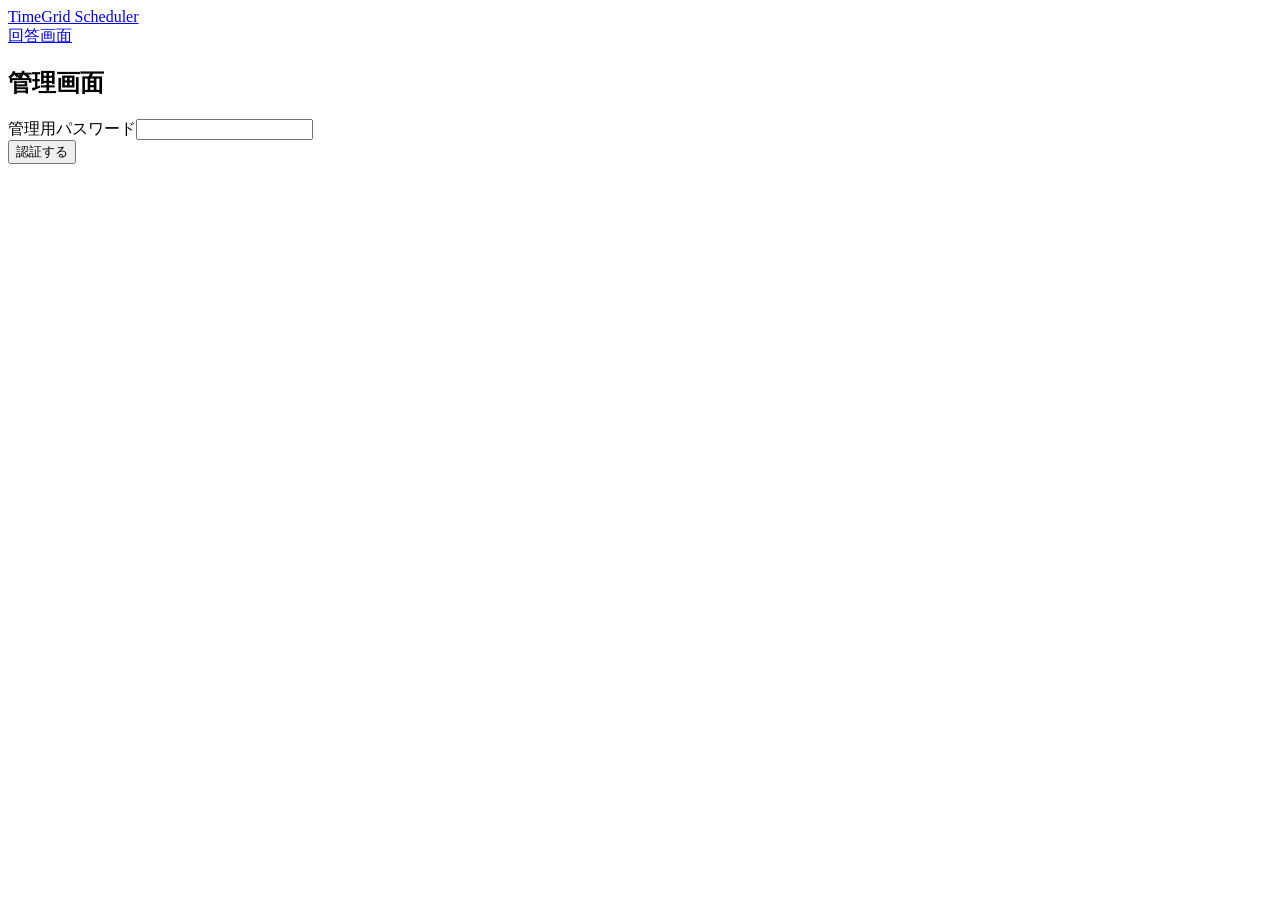
==== admin.html @ 97229e6b "Add files via upload" ====
<!doctype html><html lang="ja"><head><meta charset="utf-8"><meta name="viewport" content="width=device-width, initial-scale=1"><title>管理 | TimeGrid Scheduler</title><link rel="stylesheet" href="css/style.css"></head>
<body><header class="header"><div class="container nav"><a class="logo" href="index.html">TimeGrid Scheduler</a><div class="nav-links"><a id="eventLink" href="#">回答画面</a></div></div></header>
<main class="container"><div id="message"></div><section id="loginArea" class="card"><h1>管理画面</h1><div class="form-row"><label for="password">管理用パスワード</label><input id="password" type="password"></div><button class="btn" id="loginBtn">認証する</button></section><section id="adminArea" class="card" style="display:none"></section></main>
<script src="js/config.js"></script><script src="js/api.js"></script><script src="js/admin.js"></script></body></html>
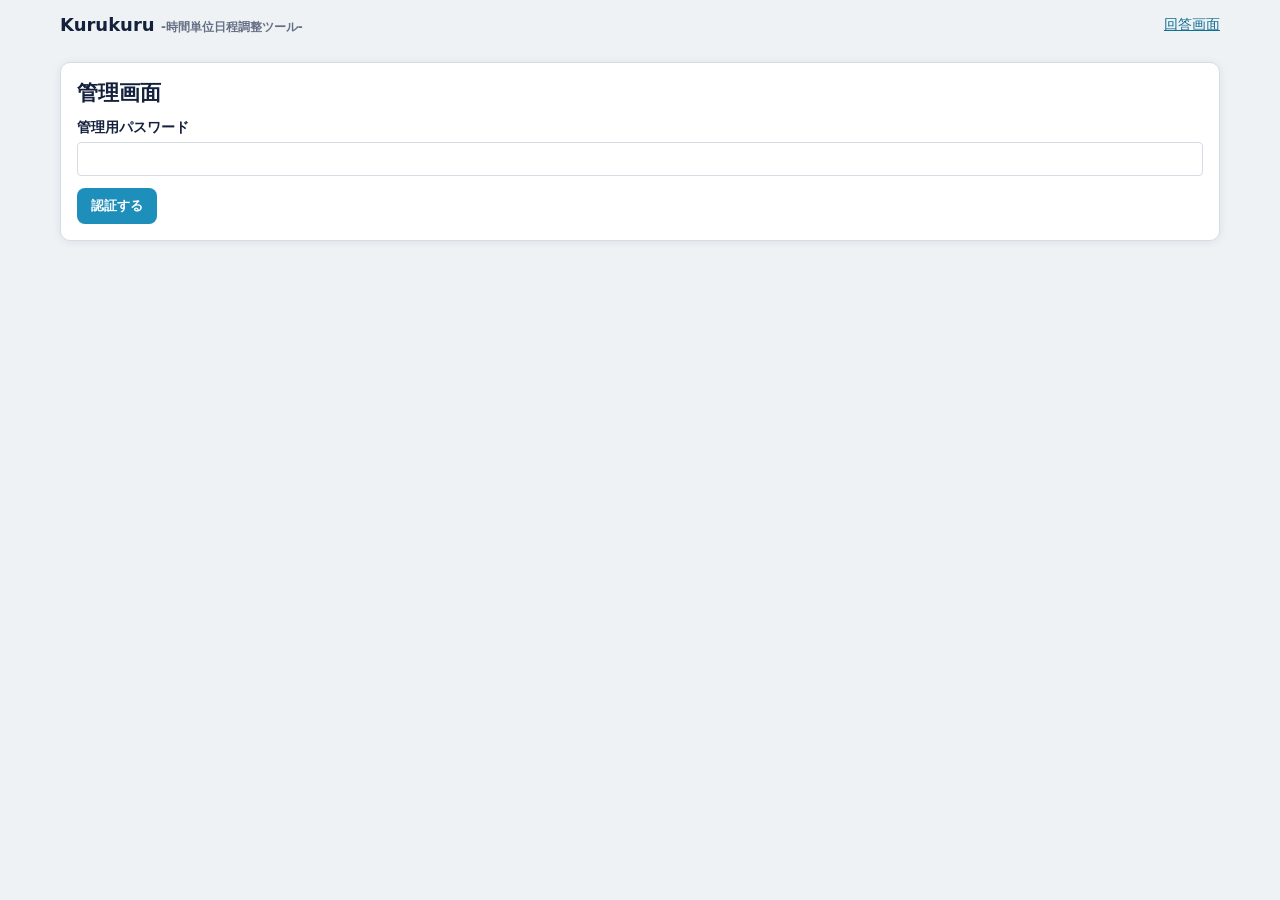
==== commit 528e8be1: "Update admin.html" ====
--- a/admin.html
+++ b/admin.html
@@ -1,4 +1,4 @@
-<!doctype html><html lang="ja"><head><meta charset="utf-8"><meta name="viewport" content="width=device-width, initial-scale=1"><title>管理 | TimeGrid Scheduler</title><link rel="stylesheet" href="css/style.css"></head>
-<body><header class="header"><div class="container nav"><a class="logo" href="index.html">TimeGrid Scheduler</a><div class="nav-links"><a id="eventLink" href="#">回答画面</a></div></div></header>
+<!doctype html><html lang="ja"><head><meta charset="utf-8"><meta name="viewport" content="width=device-width, initial-scale=1"><title>管理 | Kurukuru -時間単位日程調整ツール-</title><link rel="stylesheet" href="css/style.css"></head>
+<body><header class="header"><div class="container nav"><a class="logo" href="index.html">Kurukuru <small class="logo-inline-sub">-時間単位日程調整ツール-</small></a><div class="nav-links"><a id="eventLink" href="#">回答画面</a></div></div></header>
 <main class="container"><div id="message"></div><section id="loginArea" class="card"><h1>管理画面</h1><div class="form-row"><label for="password">管理用パスワード</label><input id="password" type="password"></div><button class="btn" id="loginBtn">認証する</button></section><section id="adminArea" class="card" style="display:none"></section></main>
 <script src="js/config.js"></script><script src="js/api.js"></script><script src="js/admin.js"></script></body></html>
--- a/css/style.css
+++ b/css/style.css
@@ -0,0 +1,550 @@
+:root {
+  --bg: #eef2f5;
+  --card: #ffffff;
+  --text: #14213d;
+  --muted: #667085;
+  --line: #d6dce3;
+  --line-dark: #c5ccd5;
+  --primary: #1d8fba;
+  --primary-dark: #136f92;
+  --primary-soft: #d9f2f9;
+  --green: #17a673;
+  --amber: #f2a93b;
+  --red: #e05a47;
+  --panel-head: #9fa3a7;
+  --radius: 10px;
+  --shadow: 0 1px 8px rgba(20, 33, 61, .08);
+}
+* { box-sizing: border-box; }
+body {
+  margin: 0;
+  font-family: system-ui, -apple-system, BlinkMacSystemFont, "Segoe UI", sans-serif;
+  background: var(--bg);
+  color: var(--text);
+  font-size: 14px;
+}
+a { color: var(--primary-dark); }
+.container { width: min(1160px, calc(100% - 28px)); margin: 0 auto; }
+.header { padding: 14px 0; }
+.compact-header { padding: 10px 0; }
+.nav { display: flex; justify-content: space-between; align-items: center; gap: 12px; }
+.logo { font-weight: 800; font-size: 18px; text-decoration: none; color: var(--text); }
+.nav-links { display: flex; gap: 12px; flex-wrap: wrap; }
+.hero { padding: 28px 0 18px; }
+.hero-grid { display: grid; grid-template-columns: 1.2fr .8fr; gap: 18px; align-items: center; }
+.hero h1 { font-size: clamp(28px, 5vw, 44px); line-height: 1.08; margin: 0 0 12px; }
+.lead { color: var(--muted); font-size: 16px; line-height: 1.7; }
+.card { background: var(--card); border: 1px solid var(--line); border-radius: var(--radius); box-shadow: var(--shadow); padding: 16px; margin: 12px 0; }
+.card h1 { margin: 0 0 12px; }
+.card h2, .card h3 { margin: 0 0 10px; }
+.grid { display: grid; gap: 12px; }
+.grid.two { grid-template-columns: 1fr 1fr; }
+.btn { border: 0; border-radius: 8px; padding: 9px 14px; background: var(--primary); color: #fff; font-weight: 700; cursor: pointer; text-decoration: none; display: inline-flex; align-items: center; justify-content: center; gap: 6px; }
+.btn:hover { background: var(--primary-dark); }
+.btn.secondary { background: #e8eef5; color: var(--text); }
+.btn.danger { background: var(--red); }
+.btn.small, .btn.mini { padding: 5px 10px; font-size: 12px; }
+.btn:disabled { opacity: .55; cursor: not-allowed; }
+.form-row { margin-bottom: 12px; }
+label { display: block; font-weight: 700; margin-bottom: 5px; }
+input, textarea, select { width: 100%; border: 1px solid var(--line); border-radius: 4px; padding: 8px 10px; font: inherit; background: #fff; }
+textarea { min-height: 72px; resize: vertical; }
+.help { color: var(--muted); font-size: 13px; line-height: 1.5; }
+.actions { display: flex; gap: 8px; flex-wrap: wrap; align-items: center; }
+.notice { padding: 10px 12px; border-radius: 8px; background: var(--primary-soft); color: #0d5269; margin: 10px 0; }
+.error { padding: 10px 12px; border-radius: 8px; background: #ffe8e4; color: #9b2e22; margin: 10px 0; }
+
+/* Compact creation screen */
+.compact-page { padding-bottom: 20px; }
+.create-layout { display: grid; grid-template-columns: 1fr 1fr; gap: 14px; align-items: start; }
+.step-panel { background: var(--card); border: 1px solid var(--line); border-radius: 10px; box-shadow: var(--shadow); overflow: hidden; margin-bottom: 14px; }
+.step-title { background: var(--panel-head); color: #fff; font-weight: 800; font-size: 22px; letter-spacing: .02em; padding: 8px 18px; line-height: 1.25; }
+.step-body { padding: 14px 18px; }
+.compact-form .inline-row { display: grid; grid-template-columns: 112px 1fr; gap: 10px; align-items: start; border-bottom: 1px dotted var(--line); padding-bottom: 9px; margin-bottom: 9px; }
+.compact-form label { font-weight: 500; margin: 8px 0 0; font-size: 13px; }
+.compact-form input, .compact-form textarea { border-radius: 0; padding: 6px 8px; }
+.compact-form textarea { min-height: 52px; }
+.inline-help { grid-column: 2; margin: 2px 0 0; color: var(--muted); font-size: 12px; }
+.month-calendars { display: grid; grid-template-columns: 1fr 1fr; gap: 18px; justify-items: center; }
+.mini-calendar { width: 230px; }
+.calendar-title { text-align: center; font-size: 13px; margin: 0 0 6px; }
+.calendar-week, .calendar-days { display: grid; grid-template-columns: repeat(7, 1fr); }
+.calendar-week span { text-align: center; font-size: 12px; padding: 4px 0; border-bottom: 1px solid var(--line); color: #344054; }
+.calendar-days { border-left: 1px solid var(--line); border-top: 1px solid var(--line); }
+.cal-day { height: 25px; border: 0; border-right: 1px solid var(--line); border-bottom: 1px solid var(--line); background: #fff; color: #344054; font: inherit; font-size: 12px; cursor: pointer; }
+.cal-day.outside { color: #b6bec9; background: #f8fafc; cursor: default; }
+.cal-day.current:hover { background: #eef8fb; }
+.cal-day.selected { background: #8bd2ef; color: #043449; font-weight: 800; }
+.calendar-nav { display: flex; justify-content: space-between; align-items: center; margin: 10px 4px 6px; }
+.link-btn { border: 0; background: transparent; color: var(--primary-dark); text-decoration: underline; padding: 2px 4px; cursor: pointer; font: inherit; }
+.selected-date-line { margin-top: 8px; font-size: 12px; color: var(--muted); line-height: 1.5; }
+.time-panel { margin-top: 4px; }
+.compact-help { margin: 4px 0 10px; }
+.time-toolbar { display: flex; gap: 6px; align-items: center; flex-wrap: wrap; margin-bottom: 10px; }
+.time-toolbar select { width: 82px; padding: 5px 6px; border-radius: 0; }
+.compact-timeline-wrap { overflow-x: auto; padding-bottom: 4px; }
+.time-table { display: grid; grid-template-columns: 150px repeat(var(--cols), 34px); min-width: max-content; border-left: 1px solid var(--line); border-top: 1px solid var(--line); user-select: none; touch-action: none; }
+.time-head, .hour-head, .date-cell, .time-dot { border-right: 1px solid var(--line); border-bottom: 1px solid var(--line); }
+.hour-head { height: 25px; font-size: 11px; text-align: center; padding-top: 4px; background: #f7f8fa; color: #344054; }
+.date-cell { min-height: 36px; padding: 5px 8px; background: #fff; font-size: 13px; }
+.row-tools { display: flex; gap: 4px; margin-top: 2px; }
+.row-tools .link-btn { font-size: 12px; padding: 0; }
+.time-dot { min-height: 36px; background: #fff; cursor: pointer; }
+.time-dot:hover { background: #eef8fb; }
+.time-dot.selected { background: #7fc9f0; }
+.sticky-left { position: sticky; left: 0; z-index: 2; }
+.submit-row { display: flex; justify-content: flex-end; margin-top: 12px; }
+.register-btn { min-width: 96px; font-size: 16px; background: #ef6c85; }
+.register-btn:hover { background: #d95872; }
+
+/* Existing event/admin screens */
+.date-list { display: grid; grid-template-columns: repeat(auto-fit, minmax(150px, 1fr)); gap: 8px; margin-top: 8px; }
+.date-pill { padding: 7px 10px; border: 1px solid var(--line); border-radius: 999px; background: #fff; display: flex; justify-content: space-between; align-items: center; }
+.date-pill button { border: 0; background: transparent; cursor: pointer; color: var(--red); font-weight: 700; }
+.timeline-wrap { overflow-x: auto; padding-bottom: 8px; }
+.timeline-day { margin: 14px 0 18px; }
+.timeline-title { font-weight: 800; margin: 0 0 6px; }
+.timeline-grid { display: grid; grid-template-columns: repeat(var(--cols), 60px); gap: 5px; min-width: max-content; touch-action: none; user-select: none; }
+.time-cell { min-height: 46px; border: 1px solid var(--line); background: #fff; border-radius: 7px; padding: 5px; cursor: pointer; display: flex; flex-direction: column; align-items: center; justify-content: center; gap: 3px; transition: background .12s, border-color .12s; }
+.time-cell:hover { border-color: var(--primary); }
+.time-cell .time { font-size: 11px; color: var(--muted); }
+.time-cell.selected { background: var(--primary); border-color: var(--primary); color: #fff; }
+.time-cell.selected .time { color: #fff; }
+.time-cell.mark-best { background: #e8fbf1; border-color: var(--green); }
+.time-cell.mark-ok { background: #e8f7ff; border-color: var(--primary); }
+.time-cell.mark-maybe { background: #fff5dd; border-color: var(--amber); }
+.time-cell.mark-ng { background: #ffe9e6; border-color: var(--red); }
+.time-cell .mark { font-size: 20px; font-weight: 800; line-height: 1; }
+.mark-picker { display: grid; grid-template-columns: repeat(4, minmax(100px, 1fr)); gap: 8px; }
+.mark-btn { border: 1px solid var(--line); background: #fff; border-radius: 10px; padding: 10px; cursor: pointer; font-weight: 800; }
+.mark-btn.active { border-color: var(--primary); box-shadow: 0 0 0 3px rgba(29,143,186,.18); }
+.table-scroll { overflow-x: auto; }
+table { width: 100%; border-collapse: collapse; background: #fff; min-width: 760px; }
+th, td { border-bottom: 1px solid var(--line); padding: 8px; text-align: center; white-space: nowrap; }
+th { background: #f0f5f8; font-size: 12px; }
+td.left, th.left { text-align: left; }
+.badge { display: inline-flex; border-radius: 999px; padding: 3px 8px; background: #eef3f7; font-size: 12px; font-weight: 700; }
+.footer { padding: 24px 0; color: var(--muted); font-size: 13px; }
+.modal-backdrop { position: fixed; inset: 0; background: rgba(8,18,33,.45); display: none; align-items: center; justify-content: center; padding: 18px; z-index: 20; }
+.modal-backdrop.open { display: flex; }
+.modal { width: min(980px, 100%); max-height: 92vh; overflow: auto; background: #fff; border-radius: 14px; padding: 18px; box-shadow: 0 20px 60px rgba(0,0,0,.25); }
+@media (max-width: 900px) {
+  .create-layout { grid-template-columns: 1fr; }
+  .month-calendars { grid-template-columns: 1fr 1fr; }
+}
+@media (max-width: 760px) {
+  .container { width: min(100% - 16px, 1160px); }
+  .hero-grid, .grid.two { grid-template-columns: 1fr; }
+  .step-title { font-size: 18px; padding: 8px 12px; }
+  .step-body { padding: 12px; }
+  .compact-form .inline-row { grid-template-columns: 1fr; gap: 4px; }
+  .compact-form label { margin-top: 0; }
+  .inline-help { grid-column: 1; }
+  .month-calendars { grid-template-columns: 1fr; }
+  .mini-calendar { width: 100%; max-width: 280px; }
+  .time-table { grid-template-columns: 120px repeat(var(--cols), 30px); }
+  .hour-head { font-size: 10px; }
+  .mark-picker { grid-template-columns: repeat(2, 1fr); }
+  .timeline-grid { grid-template-columns: repeat(var(--cols), 56px); gap: 4px; }
+  .time-cell { min-height: 42px; }
+}
+
+/* Compact event page, timeline-first layout */
+.event-page { background: #e9eef2; }
+.compact-header { background: transparent; border-bottom: 0; box-shadow: none; }
+.compact-nav { padding: 10px 4px 6px; }
+.compact-event-main { padding-top: 4px; padding-bottom: 28px; }
+.event-top-grid { display: grid; grid-template-columns: 1fr 280px; gap: 18px; align-items: stretch; margin-bottom: 18px; }
+.event-info-box, .event-action-box, .tonton-like-section { background: #fff; border: 1px solid #d9dee5; border-radius: 9px; box-shadow: 0 3px 14px rgba(16,24,40,.08); }
+.event-info-box { padding: 16px 20px; min-height: 108px; }
+.event-title-line { display: flex; align-items: center; gap: 10px; padding-bottom: 8px; border-bottom: 1px solid #d7dce3; }
+.event-title-line span { display: inline-block; width: 5px; height: 26px; background: #ef6c85; }
+.event-title-line h1 { margin: 0; font-size: 21px; line-height: 1.2; }
+.event-description { margin: 10px 0; color: #344054; line-height: 1.55; font-size: 13px; }
+.muted-text { color: #8a94a3; }
+.mini-meta { display: inline-flex; gap: 8px; align-items: center; color: #5a6472; font-size: 12px; }
+.mini-label { display: inline-block; background: #a4a7aa; color: #fff; font-weight: 700; padding: 3px 10px; }
+.event-action-box { padding: 20px; display: flex; flex-direction: column; justify-content: center; gap: 10px; }
+.event-add-btn { background: #ef6c85; border-color: #ef6c85; }
+.event-add-btn:hover { background: #d95872; border-color: #d95872; }
+.event-add-btn:disabled { background: #9aa3ad; border-color: #9aa3ad; cursor: not-allowed; }
+.compact-note { font-size: 12px; color: #5a6472; margin: 5px 0 10px; line-height: 1.45; }
+.tonton-like-section { margin: 18px 0; overflow: hidden; }
+.bar-title { margin: 0; background: #a4a7aa; color: #fff; font-size: 20px; padding: 8px 20px; line-height: 1.2; }
+.bar-body { padding: 14px 20px 18px; }
+.comment-line { display: grid; grid-template-columns: 160px 1fr; gap: 12px; border-bottom: 1px solid #e2e6eb; padding: 7px 0; font-size: 13px; }
+.comment-line:last-child { border-bottom: 0; }
+.public-day-block, .answer-day-block { margin: 12px 0 18px; overflow-x: auto; padding-bottom: 2px; }
+.public-time-table, .answer-time-table { display: grid; grid-template-columns: 150px repeat(var(--cols), 32px); min-width: max-content; border-left: 1px solid #d8dde5; border-top: 1px solid #d8dde5; user-select: none; touch-action: none; }
+.public-date-cell, .public-name-cell, .public-hour-head, .public-slot, .answer-slot { border-right: 1px solid #d8dde5; border-bottom: 1px solid #d8dde5; }
+.public-date-cell { height: 25px; padding: 5px 10px; background: #fff; font-size: 13px; color: #344054; }
+.public-hour-head { height: 25px; background: #f8f9fb; color: #4b5563; font-size: 11px; text-align: center; padding-top: 4px; }
+.public-name-cell { min-height: 28px; padding: 5px 8px; background: #fff; font-size: 12px; color: #344054; display: flex; align-items: center; justify-content: space-between; gap: 8px; }
+.public-name-cell.candidate-label { color: #6b7280; font-weight: 700; }
+.public-name-cell.participant-name span { overflow: hidden; text-overflow: ellipsis; white-space: nowrap; }
+.public-name-cell .link-btn { font-size: 11px; white-space: nowrap; }
+.public-slot, .answer-slot { min-height: 28px; background: #fff; text-align: center; display: flex; align-items: center; justify-content: center; font-weight: 800; }
+.public-slot.blocked, .answer-slot.blocked { background: #d9d9d9; }
+.public-slot.candidate { background: #fff; }
+.public-slot.empty-row { color: #9aa3ad; background: #fafafa; }
+.answer-slot.candidate { cursor: pointer; background: #fff; }
+.answer-slot.candidate:hover { outline: 2px solid #7fc9f0; outline-offset: -2px; }
+.public-slot.answer span, .answer-slot span { font-size: 16px; line-height: 1; }
+.public-slot.mark-best, .answer-slot.mark-best { background: #ffedf2; color: #d64b69; }
+.public-slot.mark-ok, .answer-slot.mark-ok { background: #dff3ff; color: #1684bc; }
+.public-slot.mark-maybe, .answer-slot.mark-maybe { background: #fff1c7; color: #9a6b00; }
+.public-slot.mark-ng, .answer-slot.mark-ng { background: #e5e5e5; color: #5f646b; }
+.modal-wide { width: min(1060px, 100%); border-radius: 0; padding: 0; }
+.event-response-modal { border: 1px solid #cdd3db; }
+.modal-heading { display: flex; justify-content: space-between; align-items: center; background: #a4a7aa; color: #fff; padding: 8px 18px; }
+.modal-heading h2 { margin: 0; font-size: 20px; }
+.event-response-modal form { padding: 18px; }
+.response-form-compact { display: grid; grid-template-columns: 1.1fr 1.3fr; gap: 24px; border-bottom: 1px solid #e2e6eb; padding-bottom: 14px; margin-bottom: 14px; }
+.response-left { display: grid; gap: 10px; align-content: start; }
+.compact-line { grid-template-columns: 92px 1fr !important; align-items: center; margin: 0; }
+.response-right { display: grid; grid-template-columns: 70px 1fr; gap: 10px; align-items: start; }
+.response-right label { font-weight: 700; margin-top: 8px; }
+.response-right textarea { min-height: 70px; }
+.mark-line { display: flex; justify-content: flex-end; gap: 10px; align-items: center; flex-wrap: wrap; margin: 6px 0 4px; }
+.mark-line-label { font-size: 13px; color: #344054; }
+.mark-picker-inline { display: flex; gap: 10px; align-items: center; flex-wrap: wrap; }
+.mark-radio { display: inline-flex; align-items: center; gap: 4px; font-size: 13px; cursor: pointer; }
+.mark-radio input { width: auto; margin: 0; }
+.mark-sample { display: inline-flex; align-items: center; justify-content: center; width: 19px; height: 19px; font-weight: 800; }
+.mark-sample.mark-best { background: #ffedf2; color: #d64b69; }
+.mark-sample.mark-ok { background: #dff3ff; color: #1684bc; }
+.mark-sample.mark-maybe { background: #fff1c7; color: #9a6b00; }
+.mark-sample.mark-ng { background: #e5e5e5; color: #5f646b; }
+.answer-time-table-wrap { overflow-x: auto; margin-top: 8px; }
+.modal-actions-bottom { display: flex; justify-content: flex-end; gap: 10px; padding-top: 12px; }
+@media (max-width: 900px) {
+  .event-top-grid { grid-template-columns: 1fr; }
+  .event-action-box { padding: 14px 16px; }
+  .response-form-compact { grid-template-columns: 1fr; gap: 10px; }
+  .mark-line { justify-content: flex-start; }
+}
+@media (max-width: 760px) {
+  .bar-title { font-size: 18px; padding: 8px 12px; }
+  .bar-body, .event-info-box, .event-action-box { padding: 12px; }
+  .comment-line { grid-template-columns: 1fr; gap: 3px; }
+  .public-time-table, .answer-time-table { grid-template-columns: 112px repeat(var(--cols), 28px); }
+  .public-date-cell, .public-name-cell { font-size: 11px; padding: 4px 6px; }
+  .public-hour-head { font-size: 10px; }
+  .compact-line, .response-right { grid-template-columns: 1fr !important; gap: 4px; }
+}
+
+/* event-page-dense-no-scroll-fix-2026-06-25 */
+.event-page .event-shell,
+.event-page .page-shell,
+.event-page .container {
+  max-width: 1160px;
+}
+.event-page .section-card,
+.event-page .event-card {
+  margin-bottom: 10px;
+}
+.event-page .section-card h2,
+.event-page .card-title {
+  margin: 0;
+}
+.event-page .public-day-block,
+.event-page .answer-day-block {
+  margin: 8px 0 10px;
+  overflow: visible !important;
+}
+.event-page .no-scroll-timeline {
+  overflow: visible !important;
+  width: 100%;
+}
+.event-page .public-time-table,
+.event-page .answer-time-table,
+.event-page .dense-time-table {
+  display: grid !important;
+  grid-template-columns: 118px repeat(var(--cols), minmax(0, 1fr)) !important;
+  min-width: 0 !important;
+  width: 100% !important;
+  border-left: 1px solid #d8dde5;
+  border-top: 1px solid #d8dde5;
+  user-select: none;
+  touch-action: none;
+}
+.event-page .public-date-cell,
+.event-page .public-name-cell,
+.event-page .public-hour-head,
+.event-page .public-slot,
+.event-page .answer-slot {
+  min-width: 0 !important;
+  min-height: 20px !important;
+  height: 20px !important;
+  border-right: 1px solid #d8dde5;
+  border-bottom: 1px solid #d8dde5;
+  box-sizing: border-box;
+}
+.event-page .public-date-cell,
+.event-page .public-name-cell {
+  padding: 2px 5px !important;
+  font-size: 12px !important;
+  line-height: 16px !important;
+  background: #fff;
+  white-space: nowrap;
+  overflow: hidden;
+  text-overflow: ellipsis;
+}
+.event-page .public-hour-head {
+  font-size: 10px !important;
+  line-height: 18px !important;
+  padding: 0 !important;
+  background: #f7f8fa;
+  color: #374151;
+  text-align: center;
+}
+.event-page .public-slot,
+.event-page .answer-slot {
+  display: flex;
+  align-items: center;
+  justify-content: center;
+  padding: 0 !important;
+  background: #fff;
+  font-weight: 800;
+}
+.event-page .public-slot.blocked,
+.event-page .answer-slot.blocked {
+  background: #d9d9d9 !important;
+}
+.event-page .public-slot.candidate,
+.event-page .answer-slot.candidate {
+  background: #fff !important;
+}
+.event-page .answer-slot.candidate {
+  cursor: pointer;
+}
+.event-page .answer-slot.candidate:hover {
+  outline: 2px solid #2999c5;
+  outline-offset: -2px;
+}
+.event-page .public-slot.answer span,
+.event-page .answer-slot span {
+  font-size: 13px !important;
+  line-height: 1 !important;
+}
+.event-page .public-slot.mark-best,
+.event-page .answer-slot.mark-best { background: #ffedf2 !important; color: #d64b69; }
+.event-page .public-slot.mark-ok,
+.event-page .answer-slot.mark-ok { background: #dff3ff !important; color: #1684bc; }
+.event-page .public-slot.mark-maybe,
+.event-page .answer-slot.mark-maybe { background: #fff1c7 !important; color: #9a6b00; }
+.event-page .public-slot.mark-ng,
+.event-page .answer-slot.mark-ng { background: #e5e5e5 !important; color: #5f646b; }
+.event-page .modal-panel {
+  width: min(1060px, calc(100vw - 24px));
+  max-height: calc(100vh - 24px);
+}
+.event-page .modal-body {
+  padding: 14px 20px 12px !important;
+}
+.event-page .response-form-grid {
+  gap: 10px 24px !important;
+  margin-bottom: 10px !important;
+}
+.event-page .mark-picker {
+  justify-content: flex-end;
+  gap: 8px !important;
+  margin: 6px 0 8px !important;
+}
+.event-page .mark-radio {
+  gap: 3px !important;
+  font-size: 12px !important;
+}
+.event-page .compact-note {
+  margin: 6px 0 8px !important;
+}
+@media (max-width: 760px) {
+  .event-page .public-time-table,
+  .event-page .answer-time-table,
+  .event-page .dense-time-table {
+    grid-template-columns: 92px repeat(var(--cols), minmax(0, 1fr)) !important;
+  }
+  .event-page .public-date-cell,
+  .event-page .public-name-cell {
+    font-size: 10px !important;
+    padding: 2px !important;
+  }
+  .event-page .public-hour-head {
+    font-size: 8px !important;
+  }
+  .event-page .public-slot.answer span,
+  .event-page .answer-slot span {
+    font-size: 11px !important;
+  }
+}
+
+/* local-history-and-mobile-schedule-fix-2026-06-26 */
+.local-events-card { margin-top: 6px; }
+.local-events-head { display: flex; justify-content: space-between; gap: 12px; align-items: flex-start; }
+.local-events-head h2 { margin: 0 0 4px; font-size: 20px; }
+.local-event-list { display: grid; gap: 8px; margin-top: 10px; }
+.local-event-item { display: grid; grid-template-columns: 1fr auto; gap: 12px; align-items: center; border: 1px solid var(--line); background: #fbfdff; border-radius: 8px; padding: 10px 12px; }
+.local-event-main { display: grid; gap: 2px; min-width: 0; }
+.local-event-main strong { overflow: hidden; text-overflow: ellipsis; white-space: nowrap; }
+.local-event-main span { color: var(--muted); font-size: 12px; }
+.local-event-actions { display: flex; gap: 8px; flex-wrap: wrap; justify-content: flex-end; }
+
+@media (max-width: 640px) {
+  /* スマホでは「全部を無理に1画面に圧縮」せず、指で押しやすい幅に戻して横スワイプ可能にする */
+  .container { width: calc(100% - 12px); }
+  .header { padding: 8px 0; }
+  .logo { font-size: 16px; }
+  .hero { padding: 14px 0 8px; }
+  .hero h1 { font-size: 25px; }
+  .lead { font-size: 14px; }
+  .local-events-head { display: grid; grid-template-columns: 1fr; }
+  .local-event-item { grid-template-columns: 1fr; }
+  .local-event-actions { justify-content: flex-start; }
+
+  .time-toolbar { gap: 5px; align-items: center; }
+  .time-toolbar select { width: 78px; min-height: 38px; }
+  .compact-timeline-wrap {
+    overflow-x: auto !important;
+    -webkit-overflow-scrolling: touch;
+    padding: 0 0 10px;
+    border: 1px solid var(--line);
+    background: #fff;
+  }
+  .compact-timeline-wrap::after,
+  .answer-time-table-wrap::after,
+  .event-page .public-day-block::after {
+    content: '横にスワイプできます';
+    display: block;
+    color: #7b8491;
+    font-size: 11px;
+    padding: 4px 6px 0;
+  }
+  .time-table {
+    grid-template-columns: 94px repeat(var(--cols), 34px) !important;
+    min-width: max-content !important;
+    width: max-content !important;
+    touch-action: pan-x;
+  }
+  .date-cell { font-size: 11px; padding: 4px 5px; }
+  .hour-head { height: 24px; font-size: 10px; line-height: 20px; }
+  .time-dot { min-height: 38px; }
+
+  .modal-backdrop { padding: 0; align-items: stretch; justify-content: stretch; }
+  .modal-wide,
+  .event-page .modal-panel,
+  .event-response-modal {
+    width: 100vw !important;
+    max-width: 100vw !important;
+    height: 100dvh;
+    max-height: 100dvh !important;
+    border-radius: 0 !important;
+  }
+  .event-response-modal { overflow: auto; }
+  .modal-heading { position: sticky; top: 0; z-index: 5; padding: 10px 12px; }
+  .modal-heading h2 { font-size: 18px; }
+  .event-response-modal form { padding: 12px; }
+  .response-form-compact { gap: 8px; padding-bottom: 10px; margin-bottom: 10px; }
+  .response-right textarea { min-height: 56px; }
+  .mark-line { justify-content: flex-start; gap: 6px; position: sticky; top: 49px; z-index: 4; background: #fff; border-bottom: 1px solid #e2e6eb; padding: 7px 0; }
+  .mark-picker-inline { gap: 6px; }
+  .mark-radio { min-height: 32px; padding: 3px 4px; border: 1px solid #e1e6ee; border-radius: 6px; background: #fff; }
+  .mark-radio.active { border-color: var(--primary); box-shadow: 0 0 0 2px rgba(29,143,186,.13); }
+
+  .answer-time-table-wrap,
+  .event-page .public-day-block,
+  .event-page .answer-day-block,
+  .event-page .no-scroll-timeline {
+    overflow-x: auto !important;
+    -webkit-overflow-scrolling: touch;
+  }
+  .event-page .public-time-table,
+  .event-page .answer-time-table,
+  .event-page .dense-time-table {
+    grid-template-columns: 86px repeat(var(--cols), 34px) !important;
+    min-width: max-content !important;
+    width: max-content !important;
+    touch-action: pan-x;
+  }
+  .event-page .public-date-cell,
+  .event-page .public-name-cell {
+    font-size: 10px !important;
+    padding: 2px 4px !important;
+    height: 24px !important;
+    min-height: 24px !important;
+  }
+  .event-page .public-hour-head {
+    height: 24px !important;
+    min-height: 24px !important;
+    font-size: 9px !important;
+    line-height: 22px !important;
+  }
+  .event-page .public-slot,
+  .event-page .answer-slot {
+    width: 34px !important;
+    min-width: 34px !important;
+    height: 34px !important;
+    min-height: 34px !important;
+  }
+  .event-page .public-slot.answer span,
+  .event-page .answer-slot span {
+    font-size: 14px !important;
+  }
+  .modal-actions-bottom {
+    position: sticky;
+    bottom: 0;
+    background: #fff;
+    border-top: 1px solid #e2e6eb;
+    padding: 10px 0 0;
+  }
+  .modal-actions-bottom .btn { min-height: 42px; }
+}
+
+
+/* kurukuru-brand-and-home-layout-fix-2026-06-26 */
+.logo-kurukuru,
+.logo .logo-inline-sub {
+  display: inline-flex;
+  align-items: baseline;
+  gap: 6px;
+}
+.logo-kurukuru small,
+.logo-inline-sub {
+  font-size: 12px;
+  font-weight: 700;
+  color: var(--muted);
+  letter-spacing: 0;
+}
+.home-header { padding: 12px 0 6px; }
+.home-page .hero { padding: 22px 0 14px; }
+.home-page .hero-grid { align-items: stretch; }
+.home-page .hero-copy { display: flex; flex-direction: column; justify-content: center; }
+.home-page .hero h1 { max-width: 720px; }
+.home-guide-card { margin: 0; }
+.container.card,
+.local-events-card,
+.home-history-card {
+  margin-left: auto !important;
+  margin-right: auto !important;
+}
+.home-history-card {
+  margin-top: 18px !important;
+  margin-bottom: 14px !important;
+  width: min(1160px, calc(100% - 28px));
+}
+.home-feature-grid { margin-top: 12px; margin-bottom: 26px; }
+.home-feature-grid .card { margin-top: 0; }
+.footer { padding: 16px 0 28px; color: var(--muted); font-size: 13px; }
+
+@media (max-width: 900px) {
+  .home-page .hero-grid { grid-template-columns: 1fr; }
+  .home-guide-card { margin-top: 6px; }
+}
+@media (max-width: 640px) {
+  .logo-kurukuru { flex-direction: column; align-items: flex-start; gap: 0; line-height: 1.15; }
+  .logo-kurukuru small { font-size: 10px; }
+  .logo-inline-sub { display: block; font-size: 10px; margin-top: 1px; }
+  .home-page .hero h1 { font-size: 24px; line-height: 1.18; }
+  .home-page .hero { padding-top: 10px; }
+  .home-history-card { width: calc(100% - 12px); margin-top: 10px !important; }
+  .home-feature-grid { grid-template-columns: 1fr !important; }
+}
